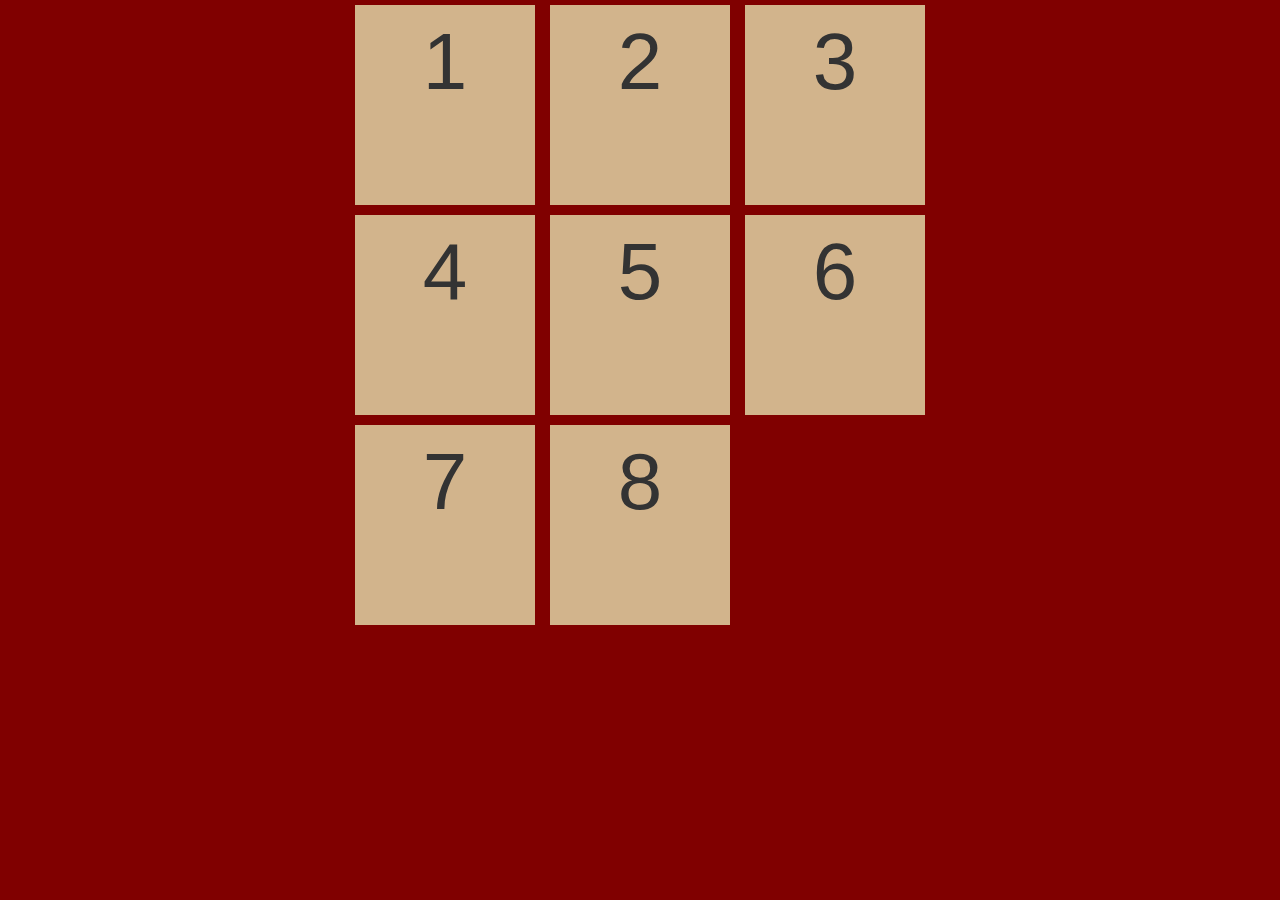
==== sliderpuzzle/index.html @ 1a8cdcbb "started sliderpuzzle" ====
<!DOCTYPE html>
<html lang="en">
<head>
  <meta charset="UTF-8">
  <meta name="viewport" content="width=device-width, initial-scale=1.0">
  <meta http-equiv="X-UA-Compatible" content="ie=edge">
  <title>Document</title>
  <link rel="stylesheet" href="https://maxcdn.bootstrapcdn.com/bootstrap/3.3.7/css/bootstrap.min.css" integrity="sha384-BVYiiSIFeK1dGmJRAkycuHAHRg32OmUcww7on3RYdg4Va+PmSTsz/K68vbdEjh4u" crossorigin="anonymous">
  <link rel="stylesheet" href="css/styles.css">
</head>
<body>

<div class="container tile-grid">
  <div class="row">
    <div class="col-xs-2 col-xs-offset-3 square">
      <div class="row">
        <div class="col-xs-10 col-xs-offset-1 tile" id="s1">
          <div class="number text-center">1</div>
        </div>
      </div>
    </div>
    <div class="col-xs-2 square">
      <div class="row">
        <div class="col-xs-10 col-xs-offset-1 tile" id="s2">
          <div class="number text-center">2</div>
        </div>
      </div>
    </div>
    <div class="col-xs-2 square">
      <div class="row">
        <div class="col-xs-10 col-xs-offset-1 tile" id="s3">
          <div class="number text-center">3</div>
        </div>
      </div>
    </div>
  </div>
  <div class="row">
    <div class="col-xs-2 col-xs-offset-3 square">
      <div class="row">
        <div class="col-xs-10 col-xs-offset-1 tile" id="s4">
          <div class="number text-center">4</div>
        </div>
      </div>
    </div>
    <div class="col-xs-2 square">
      <div class="row">
        <div class="col-xs-10 col-xs-offset-1 tile" id="s5">
          <div class="number text-center">5</div>
        </div>
      </div>
    </div>
    <div class="col-xs-2 square">
      <div class="row">
        <div class="col-xs-10 col-xs-offset-1 tile" id="s6">
          <div class="number text-center">6</div>
        </div>
      </div>
    </div>
  </div>
  <div class="row">
    <div class="col-xs-2 col-xs-offset-3 square">
      <div class="row">
        <div class="col-xs-10 col-xs-offset-1 tile" id="s7">
          <div class="number text-center">7</div>
        </div>
      </div>
    </div>
    <div class="col-xs-2 square">
      <div class="row">
        <div class="col-xs-10 col-xs-offset-1 tile" id="s8">
          <div class="number text-center">8</div>
        </div>
      </div>
    </div>
    <div class="col-xs-2 square">
      <div class="row">
        <div class="col-xs-10 col-xs-offset-1 tile invisible" id="s9">
          <div class="number text-center"></div>
        </div>
      </div>
    </div>
  </div>
</div>

<!-- scripts -->
<script src="js/sliderpuzzle.js"></script>

</body>
</html>
---- sliderpuzzle/css/styles.css ----
body {
  background-color: maroon;
}

.square {
  padding: 5px;
}

.tile {
  background-color: tan;
  height: 200px;
}

.number {
  font-size: 80px;
}

.invisible {
  display: none;
}
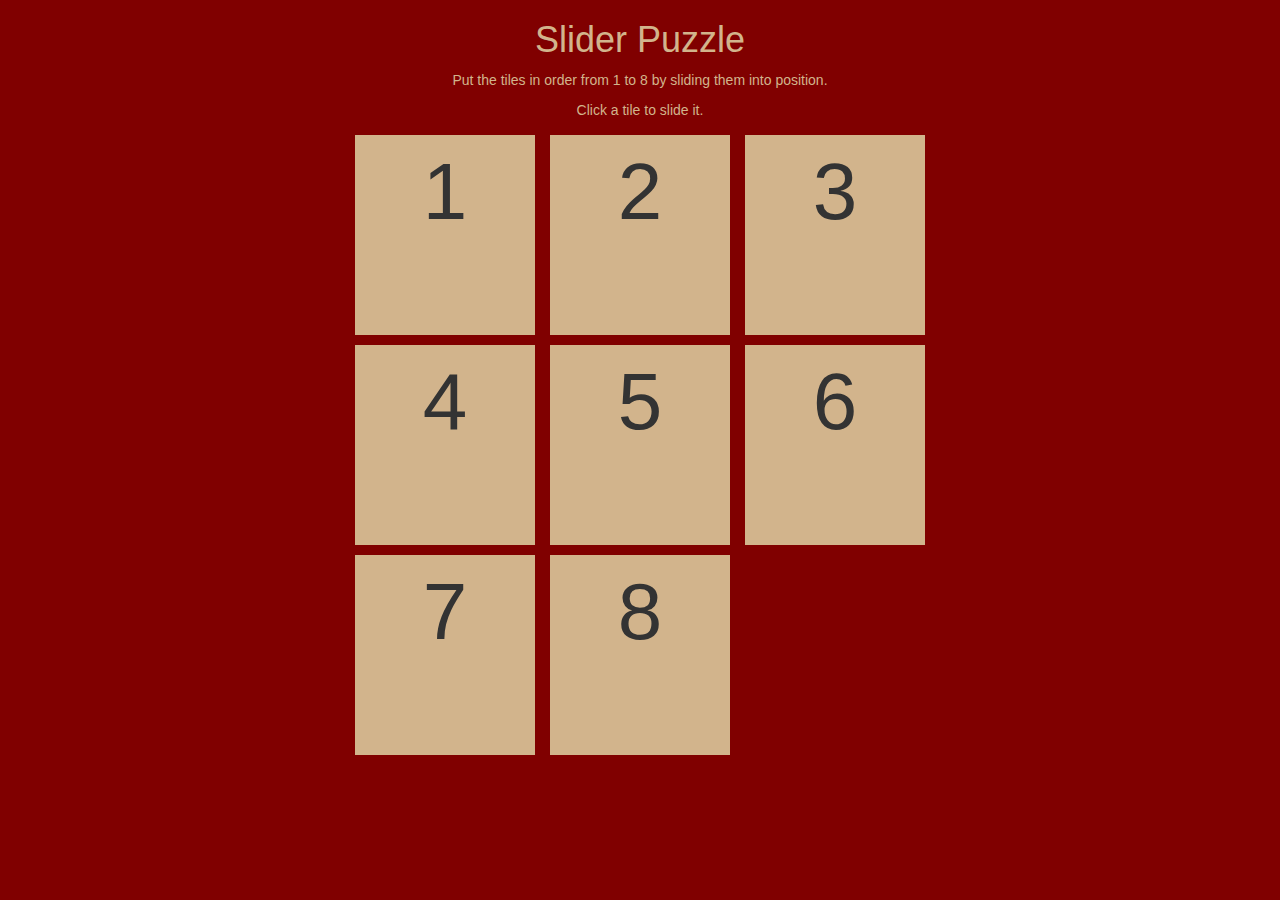
==== commit c3e67f0e: "finished slide functionality and started game header" ====
--- a/sliderpuzzle/index.html
+++ b/sliderpuzzle/index.html
@@ -9,6 +9,24 @@
   <link rel="stylesheet" href="css/styles.css">
 </head>
 <body>
+
+<div class="container">
+  <div class="row">
+    <div class="col-xs-12 header-text">
+      <h1 class="text-center">Slider Puzzle</h1>
+      <p class="text-center">Put the tiles in order from 1 to 8 by sliding them into position.</p>
+      <p class="text-center">Click a tile to slide it.</p>
+    </div>
+  </div>
+  <div class="row">
+    <div class="col-xs-12 victory hidden">
+      <h2 class="text-center">Victory! Great job!</h2>
+      <div class="text-center">
+        <button type="button" class="btn btn-default" id="new-game">New Game</button>
+      </div>
+    </div>
+  </div>
+</div>
 
 <div class="container tile-grid">
   <div class="row">
--- a/sliderpuzzle/css/styles.css
+++ b/sliderpuzzle/css/styles.css
@@ -1,5 +1,17 @@
 body {
   background-color: maroon;
+}
+
+.header-text {
+  color: tan;
+}
+
+.hidden {
+  visibility: hidden;
+}
+
+#new-game {
+  margin: 0 auto;
 }
 
 .square {
@@ -12,6 +24,7 @@
 }
 
 .number {
+  pointer-events: none;
   font-size: 80px;
 }
 
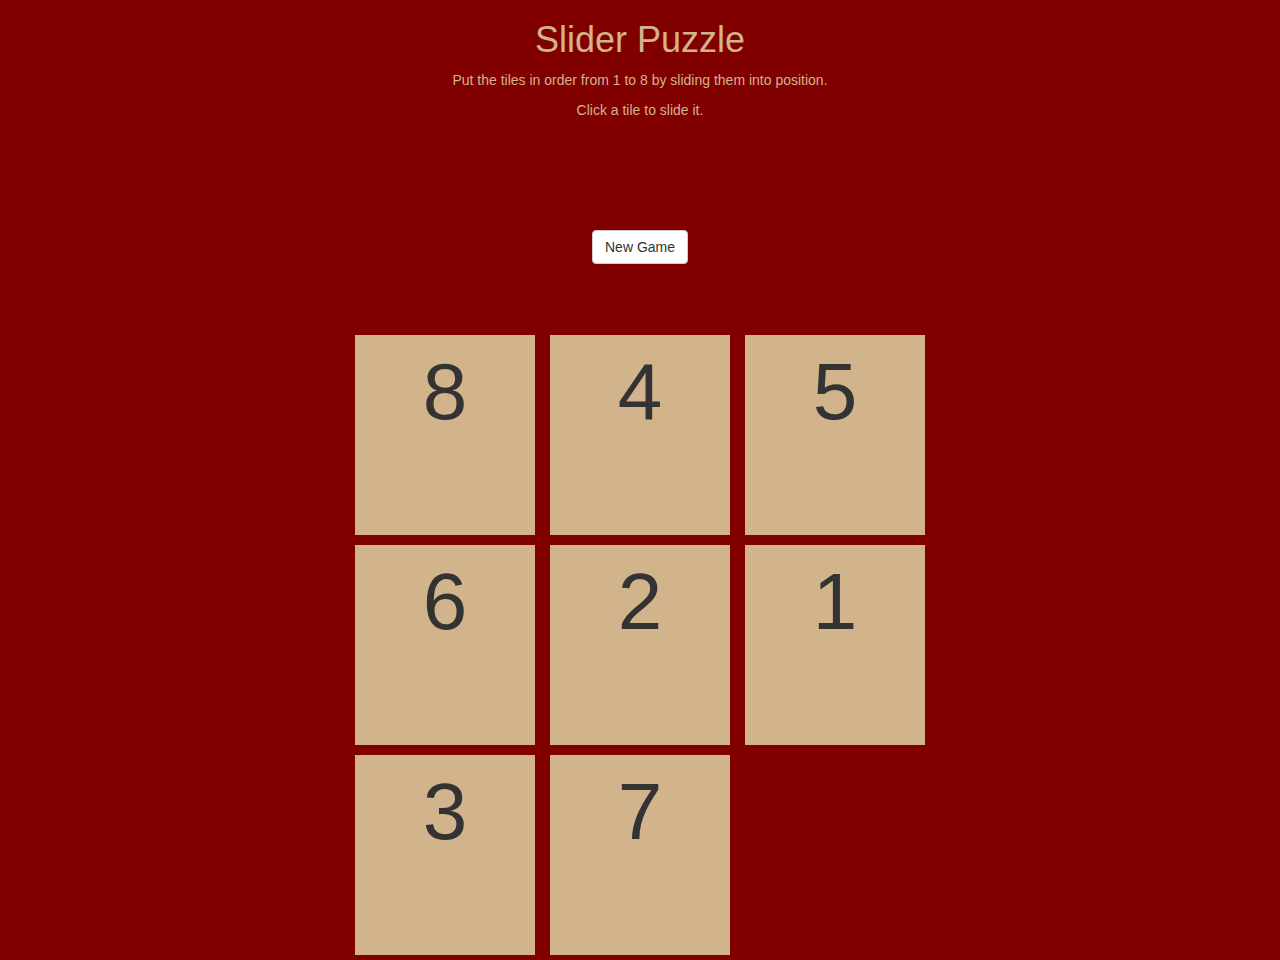
==== commit 127b1abe: "finished randomize and victory functionality" ====
--- a/sliderpuzzle/index.html
+++ b/sliderpuzzle/index.html
@@ -18,11 +18,15 @@
       <p class="text-center">Click a tile to slide it.</p>
     </div>
   </div>
-  <div class="row">
-    <div class="col-xs-12 victory hidden">
-      <h2 class="text-center">Victory! Great job!</h2>
+  <div class="row" id="victory">
+    <div class="col-xs-12">
+      <h2 class="text-center hidden" id="victory-text">Victory! Great job!</h2>
+    </div>
+  </div>
+  <div class="row" id="new-game">
+    <div class="col-xs-12">
       <div class="text-center">
-        <button type="button" class="btn btn-default" id="new-game">New Game</button>
+        <button type="button" class="btn btn-default" id="new-game-btn">New Game</button>
       </div>
     </div>
   </div>
--- a/sliderpuzzle/css/styles.css
+++ b/sliderpuzzle/css/styles.css
@@ -10,8 +10,17 @@
   visibility: hidden;
 }
 
+#victory, #new-game {
+  height: 100px;
+  color: #29ABE2;
+}
+
 #new-game {
   margin: 0 auto;
+}
+
+.glow {
+  box-shadow: 0 0 25px 5px #29ABE2;
 }
 
 .square {
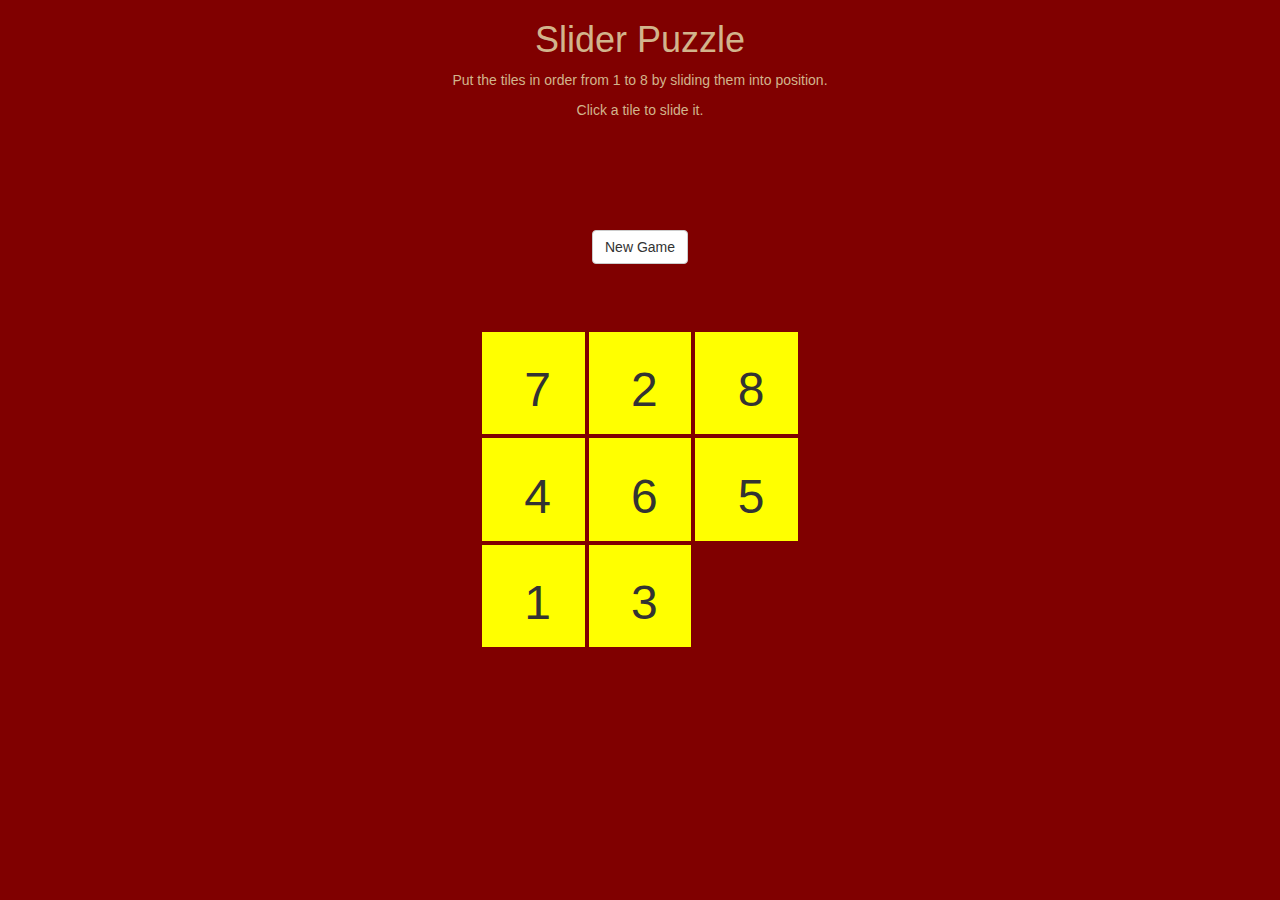
==== commit eda6e879: "removed bootstrap from tile grid" ====
--- a/sliderpuzzle/index.html
+++ b/sliderpuzzle/index.html
@@ -32,75 +32,33 @@
   </div>
 </div>
 
-<div class="container tile-grid">
-  <div class="row">
-    <div class="col-xs-2 col-xs-offset-3 square">
-      <div class="row">
-        <div class="col-xs-10 col-xs-offset-1 tile" id="s1">
-          <div class="number text-center">1</div>
-        </div>
-      </div>
-    </div>
-    <div class="col-xs-2 square">
-      <div class="row">
-        <div class="col-xs-10 col-xs-offset-1 tile" id="s2">
-          <div class="number text-center">2</div>
-        </div>
-      </div>
-    </div>
-    <div class="col-xs-2 square">
-      <div class="row">
-        <div class="col-xs-10 col-xs-offset-1 tile" id="s3">
-          <div class="number text-center">3</div>
-        </div>
-      </div>
-    </div>
+<div class="tile-grid">
+  <div class="square" id="s1">
+    <div class="number text-center"></div>
   </div>
-  <div class="row">
-    <div class="col-xs-2 col-xs-offset-3 square">
-      <div class="row">
-        <div class="col-xs-10 col-xs-offset-1 tile" id="s4">
-          <div class="number text-center">4</div>
-        </div>
-      </div>
-    </div>
-    <div class="col-xs-2 square">
-      <div class="row">
-        <div class="col-xs-10 col-xs-offset-1 tile" id="s5">
-          <div class="number text-center">5</div>
-        </div>
-      </div>
-    </div>
-    <div class="col-xs-2 square">
-      <div class="row">
-        <div class="col-xs-10 col-xs-offset-1 tile" id="s6">
-          <div class="number text-center">6</div>
-        </div>
-      </div>
-    </div>
+  <div class="square" id="s2">
+    <div class="number text-center"></div>
   </div>
-  <div class="row">
-    <div class="col-xs-2 col-xs-offset-3 square">
-      <div class="row">
-        <div class="col-xs-10 col-xs-offset-1 tile" id="s7">
-          <div class="number text-center">7</div>
-        </div>
-      </div>
-    </div>
-    <div class="col-xs-2 square">
-      <div class="row">
-        <div class="col-xs-10 col-xs-offset-1 tile" id="s8">
-          <div class="number text-center">8</div>
-        </div>
-      </div>
-    </div>
-    <div class="col-xs-2 square">
-      <div class="row">
-        <div class="col-xs-10 col-xs-offset-1 tile invisible" id="s9">
-          <div class="number text-center"></div>
-        </div>
-      </div>
-    </div>
+  <div class="square" id="s3">
+    <div class="number text-center"></div>
+  </div>
+  <div class="square" id="s4">
+    <div class="number text-center"></div>
+  </div>
+  <div class="square" id="s5">
+    <div class="number text-center"></div>
+  </div>
+  <div class="square" id="s6">
+    <div class="number text-center"></div>
+  </div>
+  <div class="square" id="s7">
+    <div class="number text-center"></div>
+  </div>
+  <div class="square" id="s8">
+    <div class="number text-center"></div>
+  </div>
+  <div class="square invisible" id="s9">
+    <div class="number text-center"></div>
   </div>
 </div>
 
--- a/sliderpuzzle/css/styles.css
+++ b/sliderpuzzle/css/styles.css
@@ -2,6 +2,7 @@
   background-color: maroon;
 }
 
+/* HEADER SECTION */
 .header-text {
   color: tan;
 }
@@ -23,20 +24,32 @@
   box-shadow: 0 0 25px 5px #29ABE2;
 }
 
-.square {
-  padding: 5px;
+/* TILE GRID */
+
+.tile-grid {
+  width: 25%;
+  padding-bottom: 25%;
+  margin: 0 auto;
+  margin-bottom: 50px;
 }
 
-.tile {
-  background-color: tan;
-  height: 200px;
+.square {
+  float: left;
+  width: 32%;
+  margin: 0.6666%;
+  padding-bottom: 32%;
+  background-color: yellow;
 }
 
 .number {
   pointer-events: none;
-  font-size: 80px;
+  position: absolute;
+  padding-left: 3.3%;
+  padding-top: 1.9%;
+  font-size: 48px;
+  /* Adjust the font size and padding for different screen sizes */
 }
 
 .invisible {
-  display: none;
+  visibility: hidden;
 }
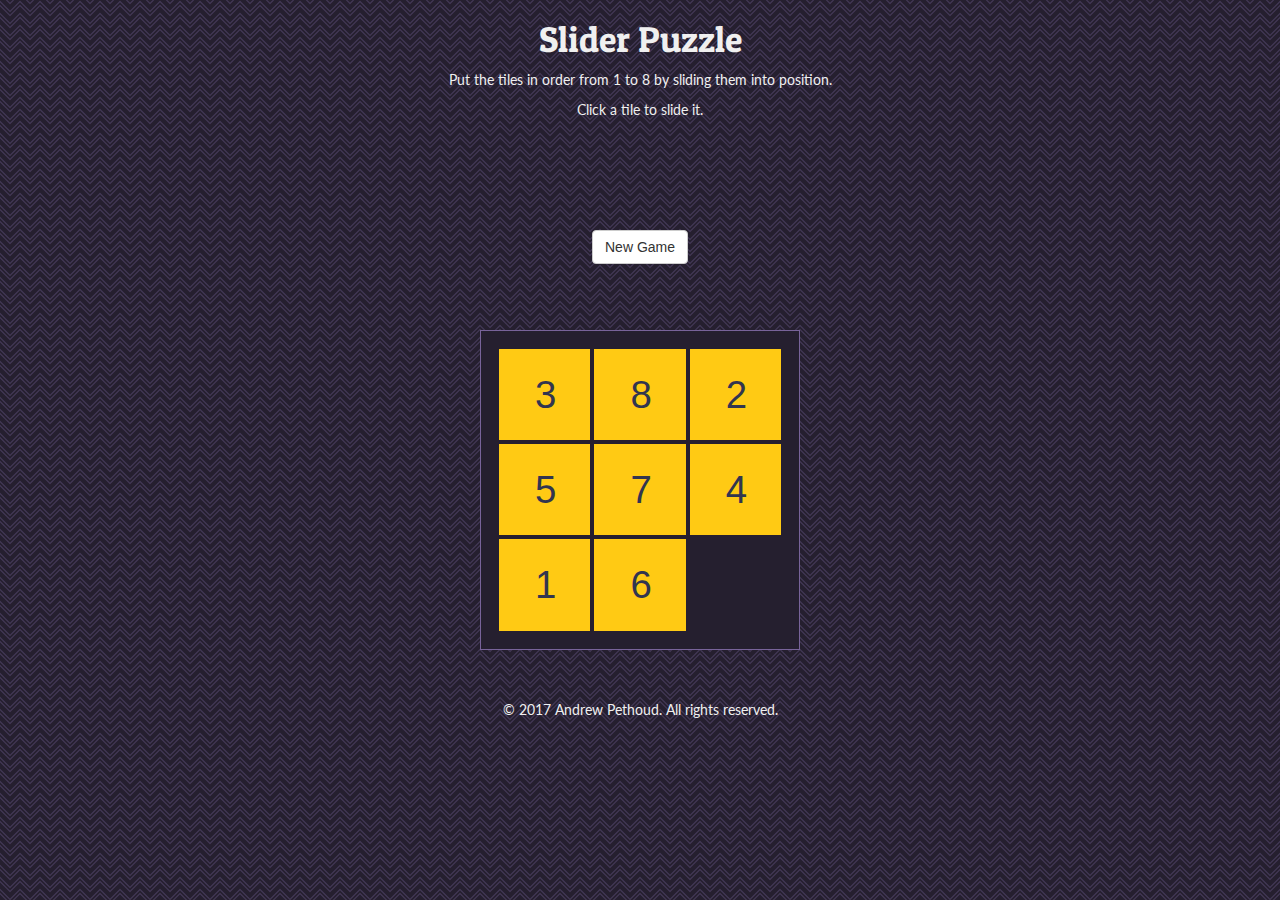
==== commit f4187c04: "added bg" ====
--- a/sliderpuzzle/index.html
+++ b/sliderpuzzle/index.html
@@ -32,35 +32,39 @@
   </div>
 </div>
 
-<div class="tile-grid">
-  <div class="square" id="s1">
-    <div class="number text-center"></div>
-  </div>
-  <div class="square" id="s2">
-    <div class="number text-center"></div>
-  </div>
-  <div class="square" id="s3">
-    <div class="number text-center"></div>
-  </div>
-  <div class="square" id="s4">
-    <div class="number text-center"></div>
-  </div>
-  <div class="square" id="s5">
-    <div class="number text-center"></div>
-  </div>
-  <div class="square" id="s6">
-    <div class="number text-center"></div>
-  </div>
-  <div class="square" id="s7">
-    <div class="number text-center"></div>
-  </div>
-  <div class="square" id="s8">
-    <div class="number text-center"></div>
-  </div>
-  <div class="square invisible" id="s9">
-    <div class="number text-center"></div>
+<div class="tile-bg">
+  <div class="tile-grid">
+    <div class="square" id="s1">
+      <div class="number text-center"></div>
+    </div>
+    <div class="square" id="s2">
+      <div class="number text-center"></div>
+    </div>
+    <div class="square" id="s3">
+      <div class="number text-center"></div>
+    </div>
+    <div class="square" id="s4">
+      <div class="number text-center"></div>
+    </div>
+    <div class="square" id="s5">
+      <div class="number text-center"></div>
+    </div>
+    <div class="square" id="s6">
+      <div class="number text-center"></div>
+    </div>
+    <div class="square" id="s7">
+      <div class="number text-center"></div>
+    </div>
+    <div class="square" id="s8">
+      <div class="number text-center"></div>
+    </div>
+    <div class="square invisible" id="s9">
+      <div class="number text-center"></div>
+    </div>
   </div>
 </div>
+
+<p class="text-center">&copy; 2017 Andrew Pethoud. All rights reserved.</p>
 
 <!-- scripts -->
 <script src="js/sliderpuzzle.js"></script>
--- a/sliderpuzzle/css/styles.css
+++ b/sliderpuzzle/css/styles.css
@@ -1,10 +1,27 @@
+@import url('https://fonts.googleapis.com/css?family=Lato|Patua+One');
+
 body {
-  background-color: maroon;
+  /*background-color: #060A29;*/
+  color: #F0F0F0;
+  background-color: #251F2F;
+  background-image: url("data:image/svg+xml,%3Csvg xmlns='http://www.w3.org/2000/svg' width='20' height='12' viewBox='0 0 20 12'%3E%3Cg fill-rule='evenodd'%3E%3Cg id='charlie-brown' fill='%2378639a' fill-opacity='0.4'%3E%3Cpath d='M9.8 12L0 2.2V.8l10 10 10-10v1.4L10.2 12h-.4zm-4 0L0 6.2V4.8L7.2 12H5.8zm8.4 0L20 6.2V4.8L12.8 12h1.4zM9.8 0l.2.2.2-.2h-.4zm-4 0L10 4.2 14.2 0h-1.4L10 2.8 7.2 0H5.8z'/%3E%3C/g%3E%3C/g%3E%3C/svg%3E");
 }
 
 /* HEADER SECTION */
-.header-text {
-  color: tan;
+/*.header-text {
+  color: #F0F0F0;
+}*/
+
+.header-text h1 {
+  font-family: 'Patua One', cursive;
+}
+
+p {
+  font-family: 'Lato', sans-serif;
+}
+
+#victory-text {
+  font-family: 'Patua One', cursive;
 }
 
 .hidden {
@@ -13,7 +30,7 @@
 
 #victory, #new-game {
   height: 100px;
-  color: #29ABE2;
+  color: #D9BD5F;
 }
 
 #new-game {
@@ -21,16 +38,25 @@
 }
 
 .glow {
-  box-shadow: 0 0 25px 5px #29ABE2;
+  box-shadow: 0 0 25px 5px #D9BD5F;
 }
 
 /* TILE GRID */
+.tile-bg {
+  width: 75%;
+  padding-top: 3.75%;
+  padding-bottom: 3.75%;
+  margin: 0 auto;
+  margin-bottom: 50px;
+  background-color: #251F2F;
+  border: 1px solid #78639A;
+}
 
 .tile-grid {
-  width: 25%;
-  padding-bottom: 25%;
+  width: 90%;
+  padding-bottom: 90%;
   margin: 0 auto;
-  margin-bottom: 50px;
+  /*margin-bottom: 50px;*/
 }
 
 .square {
@@ -38,16 +64,44 @@
   width: 32%;
   margin: 0.6666%;
   padding-bottom: 32%;
-  background-color: yellow;
+  background-color: #FFCA14;
 }
 
 .number {
   pointer-events: none;
   position: absolute;
-  padding-left: 3.3%;
-  padding-top: 1.9%;
-  font-size: 48px;
+  color: #32354F;
+  padding-left: 8.5%;
+  padding-top: 4.5%;
+  /*font-size: 48px;*/
+  font-size: 9vw;
   /* Adjust the font size and padding for different screen sizes */
+}
+
+@media only screen and (min-width: 512px) {
+  .tile-bg {
+    width: 37.5%;
+    padding-top: 1.875%;
+    padding-bottom: 1.875%;
+  }
+  .number {
+    padding-left: 4.25%;
+    padding-top: 2.25%;
+    font-size: 4.5vw;
+  }
+}
+
+@media only screen and (min-width: 1024px) {
+  .tile-bg {
+    width: 25%;
+    padding-top: 1.25%;
+    padding-bottom: 1.25%;
+  }
+  .number {
+    padding-left: 2.833%;
+    padding-top: 1.5%;
+    font-size: 3vw;
+  }
 }
 
 .invisible {
